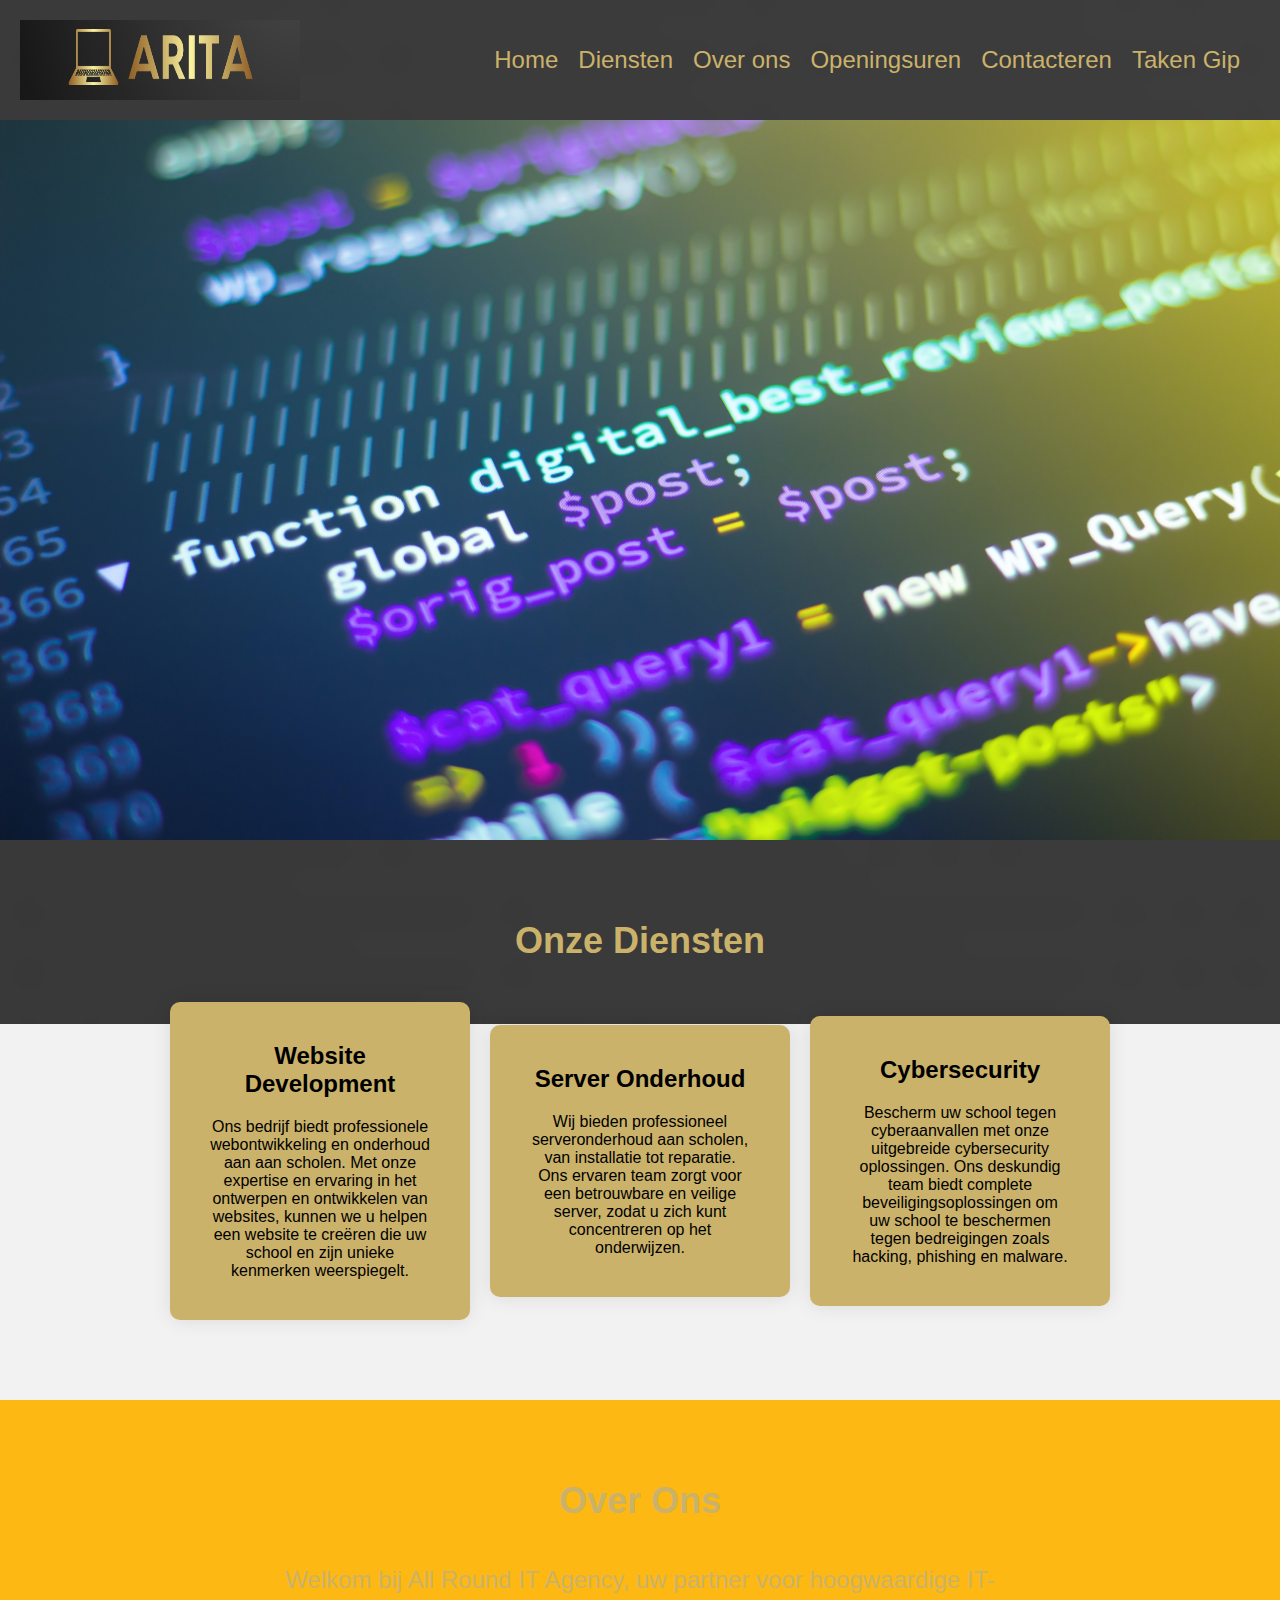
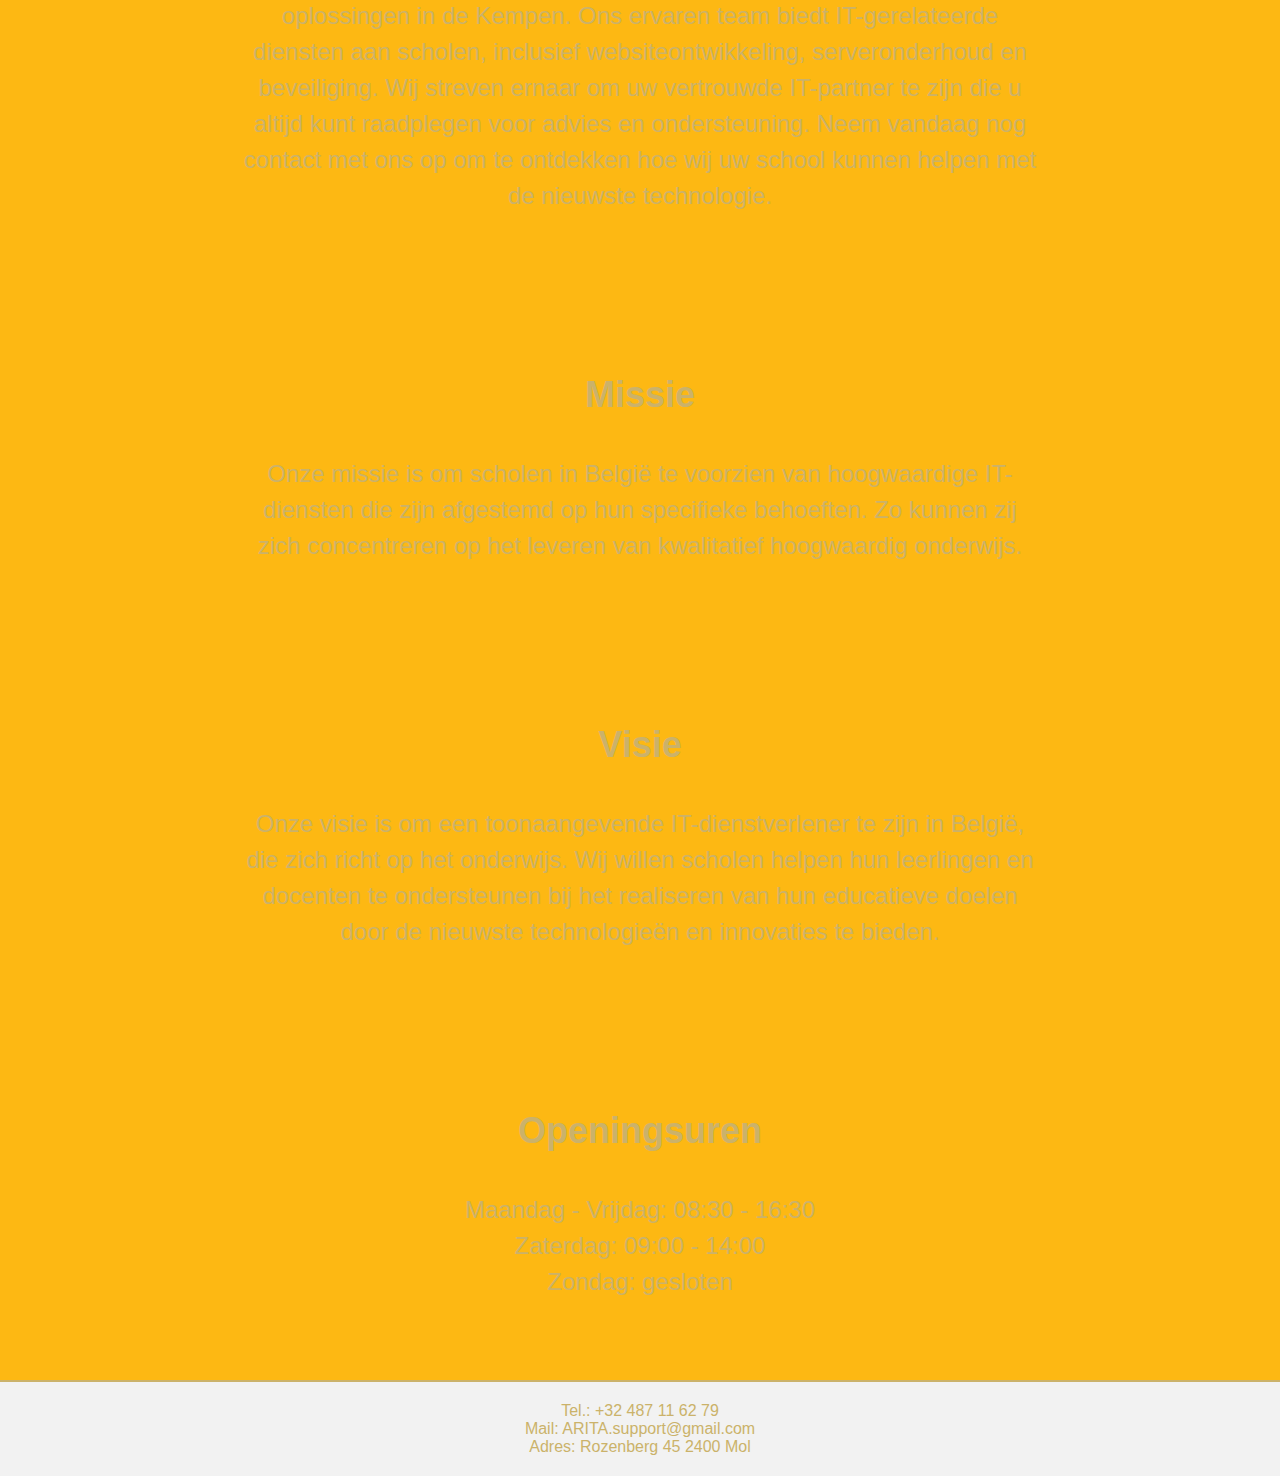
==== index.html @ e6205ab1 "Update index.html" ====
<!DOCTYPE html>
<html>
<head>
	<title>All Round IT Agency</title>
	<meta name="viewport" content="width=device-width, initial-scale=1.0">
	<link rel="stylesheet" href="style.css">
</head>
<body>
	<header>
		<div id="Home" class="navbar">
			<img src="ARITAkort.png"></img>
			<nav>
				<ul>
					<li><a href="#Home">Home</a></li>
					<li><a href="#Diensten">Diensten</a></li>
					<li><a href="#Overons">Over ons</a></li>
					<li><a href="#Openingsuren">Openingsuren</a></li>
					<li><a href="Contactpagina.html">Contacteren</a></li>
					<li><a href="Takengip.html">Taken Gip</a></li>
				</ul>
			</nav>
		</div>
	</header>
	<main>
		<section class="hero">
			<div  class="hero-content">
			
			</div>
		</section>
		
		<section class="services">
			<h2 div id="Diensten">Onze Diensten</h2>
			<div class="service-cards">
				<div class="card">
					
					<div class="card-content">
						<h3>Website Development</h3>
						<p>Ons bedrijf biedt professionele webontwikkeling en onderhoud aan aan scholen. Met onze expertise en ervaring in het ontwerpen en ontwikkelen van websites, kunnen we u helpen een website te creëren die uw school en zijn unieke kenmerken weerspiegelt.</p>
					</div>
				</div>
				<div class="card">
					
					<div class="card-content">
						<h3>Server Onderhoud</h3>
						<p>Wij bieden professioneel serveronderhoud aan scholen, van installatie tot reparatie. Ons ervaren team zorgt voor een betrouwbare en veilige server, zodat u zich kunt concentreren op het onderwijzen.</p>
					</div>
				</div>
				<div class="card">
					
					<div class="card-content">
						<h3>Cybersecurity</h3>
						<p>Bescherm uw school tegen cyberaanvallen met onze uitgebreide cybersecurity oplossingen. Ons deskundig team biedt complete beveiligingsoplossingen om uw school te beschermen tegen bedreigingen zoals hacking, phishing en malware.</p>
					</div>
				</div>
			</div>
		</section>
		<section class="about">
			<h2 div id="Overons">Over Ons</h2>
			<div class="about-content">
				<p>Welkom bij All Round IT Agency, uw partner voor hoogwaardige IT-oplossingen in de Kempen. Ons ervaren team biedt IT-gerelateerde diensten aan scholen, inclusief websiteontwikkeling, serveronderhoud en beveiliging. Wij streven ernaar om uw vertrouwde IT-partner te zijn die u altijd kunt raadplegen voor advies en ondersteuning. Neem vandaag nog contact met ons op om te ontdekken hoe wij uw school kunnen helpen met de nieuwste technologie.</p>
			</div>
		</section>
		<section class="about">
			<h2 div >Missie</h2>
			<div class="about-content">
				<p>Onze missie is om scholen in België te voorzien van hoogwaardige IT-diensten die zijn afgestemd op hun specifieke behoeften. Zo kunnen zij zich concentreren op het leveren van kwalitatief hoogwaardig onderwijs.</p>
			</div>
		</section>
		<section class="about">
			<h2 div >Visie</h2>
			<div class="about-content">
				<p>Onze visie is om een toonaangevende IT-dienstverlener te zijn in België, die zich richt op het onderwijs. Wij willen scholen helpen hun leerlingen en docenten te ondersteunen bij het realiseren van hun educatieve doelen door de nieuwste technologieën en innovaties te bieden.</p>
			</div>
		</section>
		<section class="about">
			<h2 div id="Openingsuren" >Openingsuren</h2>
			<div class="about-content">
				<p> 
              Maandag - Vrijdag: 08:30 - 16:30
              <br>Zaterdag: 09:00 - 14:00
              <br>Zondag: gesloten
                      </p>
		      	</div>
	         	</section>
	</main>
	<footer>
		<p>Tel.:  +32 487 11 62 79
  <br>Mail: ARITA.support@gmail.com
  <br>Adres: Rozenberg 45 2400 Mol
  </p>
	</footer>
</body>
</html>
---- style.css ----
* {
	box-sizing: border-box;
	margin: 0;
	padding: 0;
}

body {
	font-family: Arial, sans-serif;
	color: #333;
}

header {
	background-color: #000;
	color: #fff;
	padding: 20px;
	color:	#CBB26A;
	background-image: url(achtergrond.png);
background-repeat: no-repeat;
  background-attachment: fixed;
  background-size: cover;
}

.navbar {
	display: flex;
	justify-content: space-between;
	align-items: center;
	color:	#AE8625;
}

.logo {
	font-size: 24px;
	font-weight: bold;
	;
	text-decoration: none;
	color:	#CBB26A;
	
}

nav ul {
	display: flex;
	list-style: none;
}

nav ul li {
	margin-right: 20px;
	color:	#CBB26A;
	font-size:1.5em;
}

nav ul li a {
	
	text-decoration: none;
	color:	#CBB26A;
}

nav ul li a:hover {
	text-decoration: underline;
}

.hero {
	background-image: url(coderen.jpg);
	background-size: cover;
	background-position: center;
	height: 80vh;
	display: flex;
	justify-content: center;
	align-items: center;
}

.hero-content {
	text-align: center;
}

.hero-content h1 {
	font-size: 48px;
	margin-bottom: 20px;
	color: #fff;
}

.hero-content p {
	font-size: 24px;
	margin-bottom: 40px;
	color: #fff;
}

.cta {
	display: inline-block;
	padding: 12px 32px;
	background-color: #FDB813;
	color: #000;
	border-radius: 30px;
	text-decoration: none;
	font-size: 18px;
	font-weight: bold;
	transition: background-color 0.3s ease;
}

.cta:hover {
	background-color: #000;
	color: #fff;
}

.services {
	padding: 80px 0;
	text-align: center;
	background-image: url(achtergrond.png);
background-repeat: no-repeat;
  background-attachment: fixed;
  background-size: cover;
  color:	black;
}

.services h2 {
	font-size: 36px;
	margin-bottom: 40px;
	color:#CBB26A;
}


.service-cards {
	display: flex;
	justify-content: center;
	align-items: center;
	
}
.linkterugwebsite{
text-align:center;

}
.card {
	
	box-shadow: 0px 0px 20px rgba(0,0,0,0.1);
	border-radius: 10px;
	padding: 40px;
	margin-right: 20px;
	flex-basis: 300px;
	background-color:#CBB26A;
}

.card:last-child {
	margin-right: 0;
}

.card-icon {
	font-size: 48px;
	color: #FDB813;
	margin-bottom: 20px;
}

.card-content h3 {
	font-size: 24px;
	margin-bottom: 20px;
	
	
}

.card-content p {
	font-size: 16px;
	color: black;
}

.about {
	padding: 80px 0;
	text-align: center;
	background-color: #FDB813;
	color:#CBB26A;
	background-image: url(achtergrond.png);
background-repeat: no-repeat;
  background-attachment: fixed;
  background-size: cover;
}

.about h2 {
	font-size: 36px;
	margin-bottom: 40px;
}

.about-content {
	max-width: 800px;
	margin: 0 auto;
}

.about-content p {
	font-size: 24px;
	line-height: 1.5;
}

footer {
	
	
	text-align: center;
	padding: 20px;
	background-image: url(achtergrond.png);
background-repeat: no-repeat;
  background-attachment: fixed;
  background-size: cover;
  border-top: 2px solid ;
	border-top-color:#CBB26A;
  
}

footer p {
 color:#CBB26A;
	font-size: 16px;
	background-image: url(achtergrond.png);
background-repeat: no-repeat;
  background-attachment: fixed;
  background-size: cover;
}
img {
   
    
    display: block;
    height: 80px;
    width: 280px;
    
    text-indent: -999em;
    text-decoration: none;
	
	/* opmaak van de footer*/
}
/*contactpagina*/
body {
  font-family: Arial, sans-serif;
  background-color: #f2f2f2;
  margin: 0;
  padding: 0;
}

h1 {
  text-align: center;
  margin-top: 50px;
}

form {
  margin: 0 auto;
  width: 50%;
  background-color: #fff;
  border: 1px solid #ddd;
  padding: 20px;
}

label {
  display: block;
  margin-top: 10px;
}

input[type="text"], input[type="email"], textarea {
  width: 100%;
  padding: 10px;
  border: 1px solid #ddd;
  border-radius: 4px;
  box-sizing: border-box;
  margin-bottom: 20px;
}

input[type="submit"] {
  background-color: #008CBA;
  color: #fff;
  border: none;
  padding: 10px 20px;
  border-radius: 4px;
  cursor: pointer;
}

input[type="submit"]:hover {
  background-color: #005f7f;
}
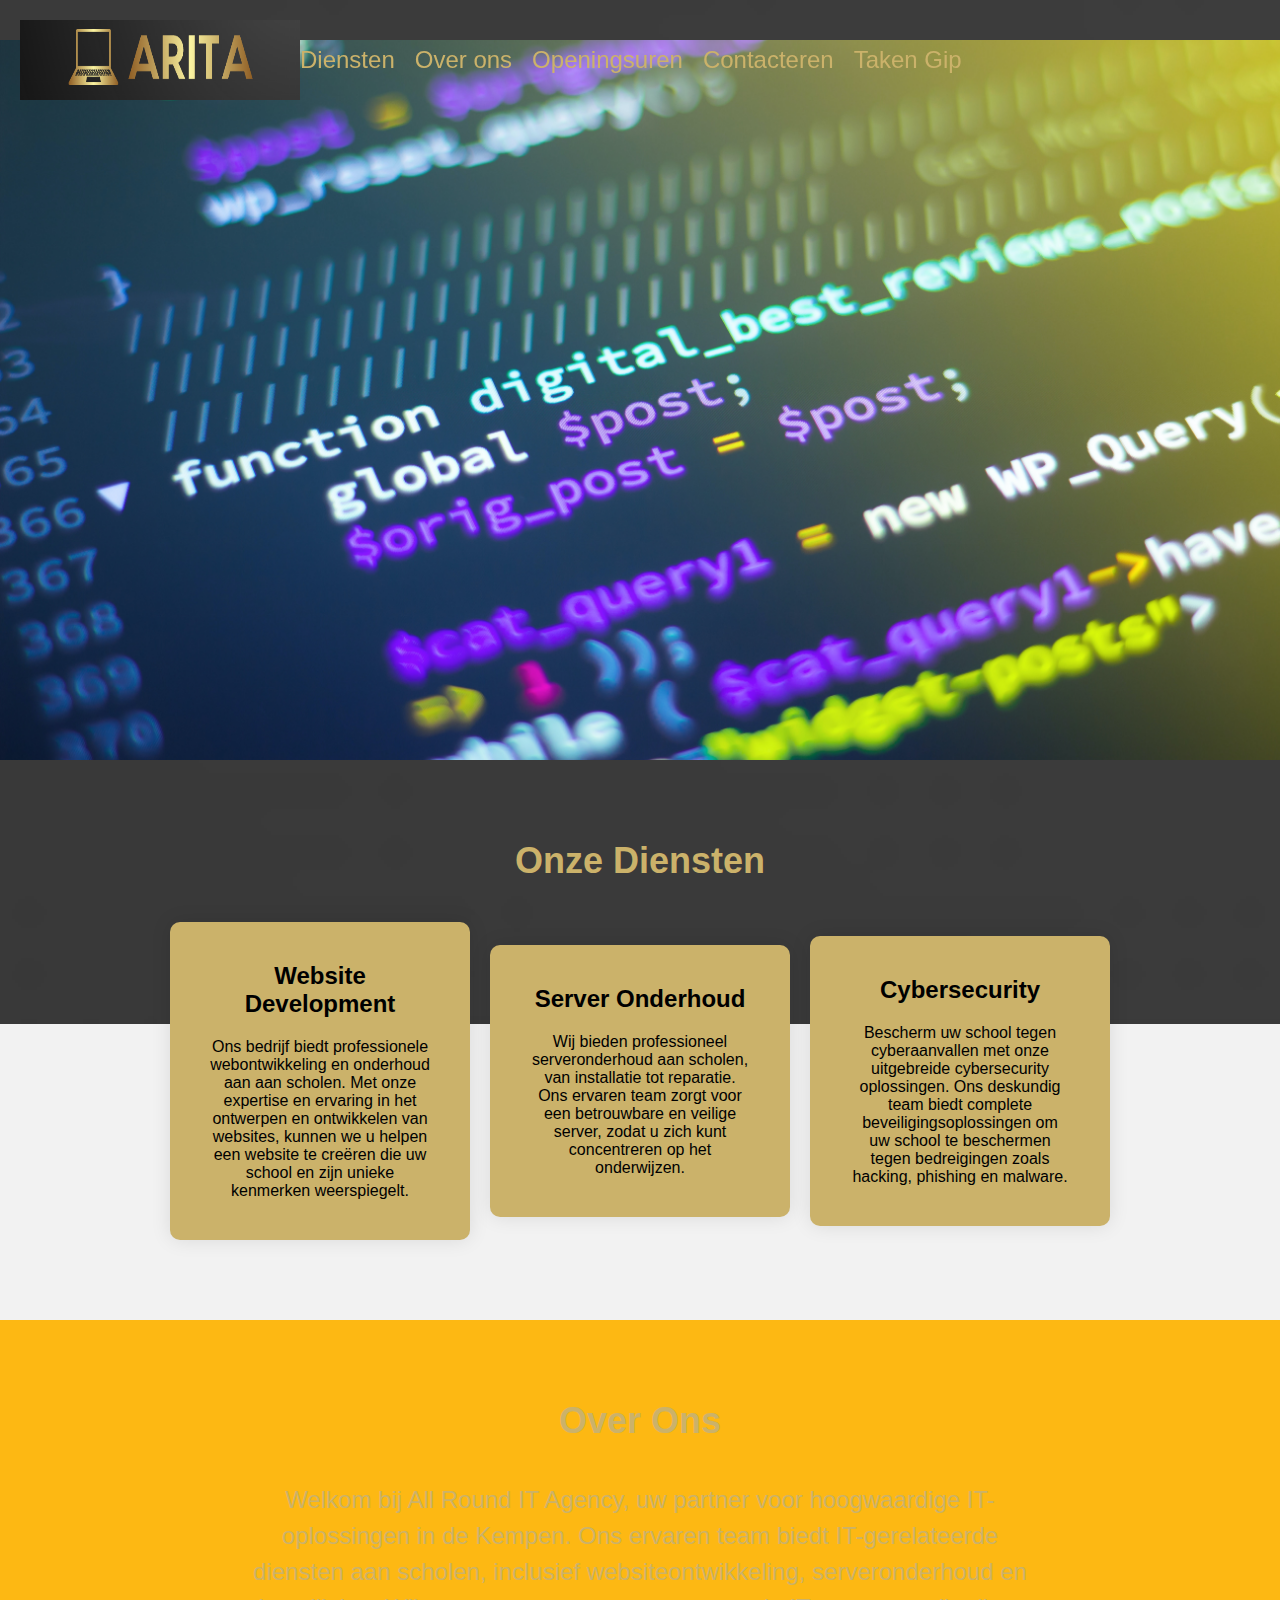
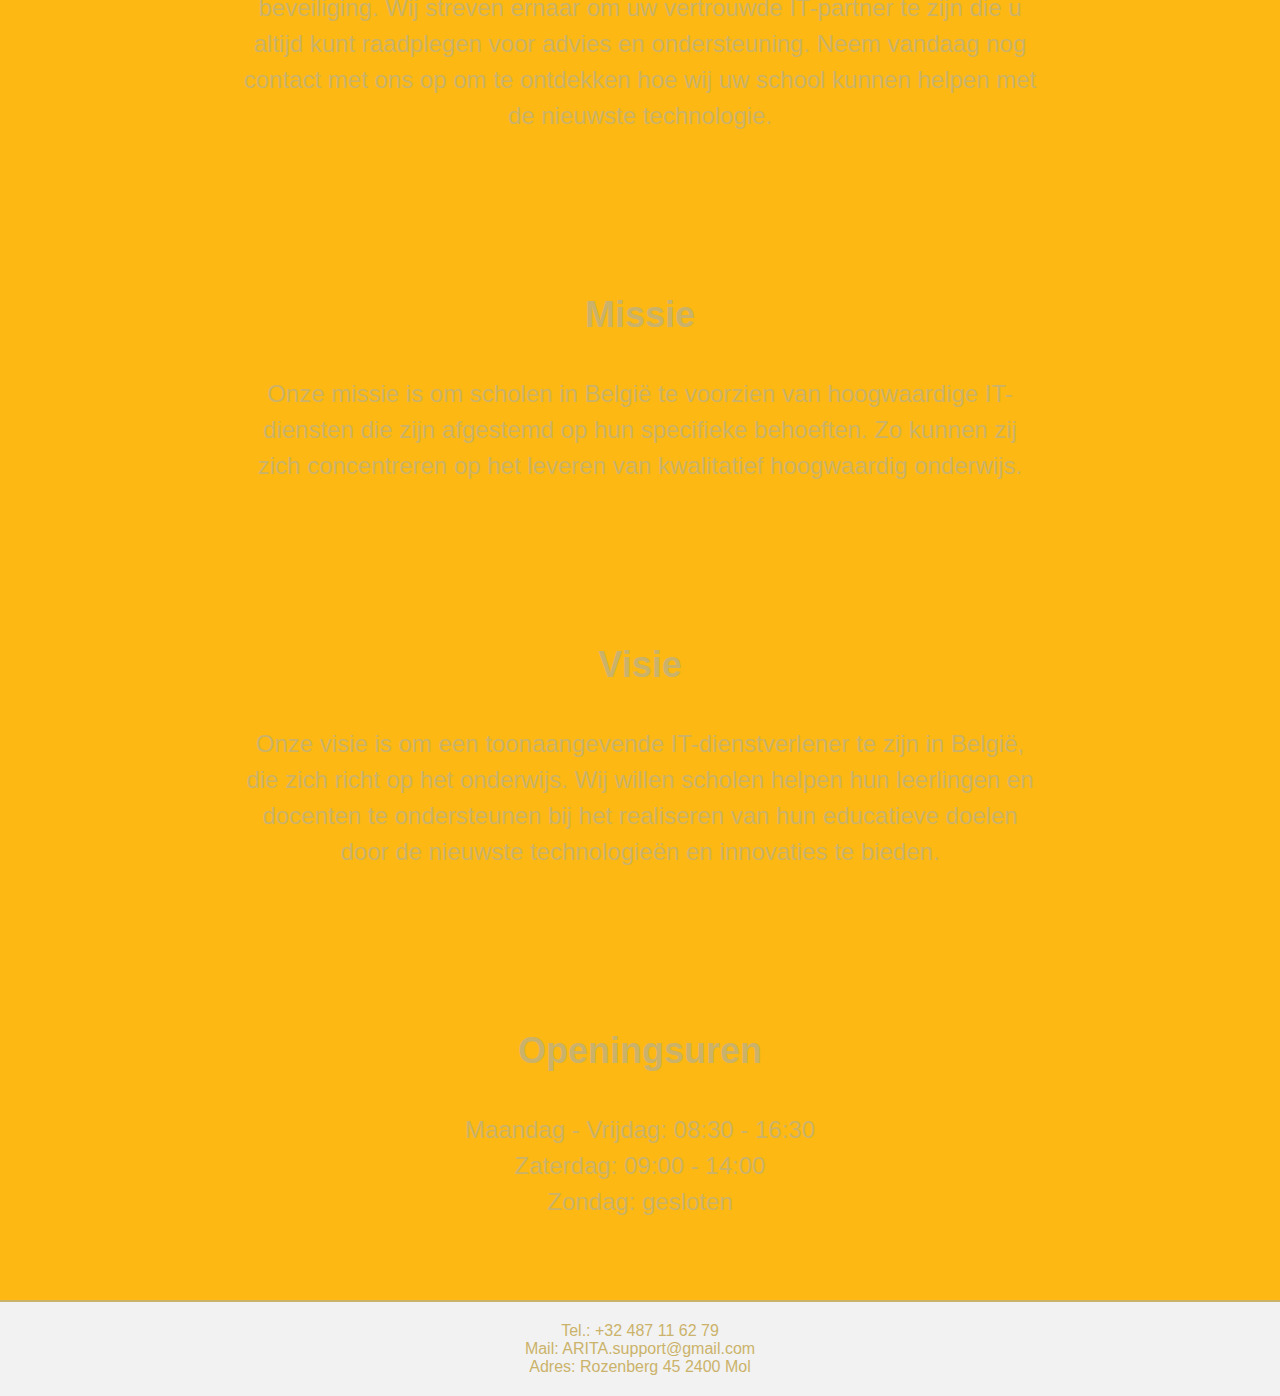
==== commit a7f967cc: "Update index.html" ====
--- a/index.html
+++ b/index.html
@@ -1,4 +1,4 @@
-<!DOCTYPE html>
+
 <html>
 <head>
 	<title>All Round IT Agency</title>
@@ -11,7 +11,7 @@
 			<img src="ARITAkort.png"></img>
 			<nav>
 				<ul>
-					<li><a href="#Home">Home</a></li>
+					
 					<li><a href="#Diensten">Diensten</a></li>
 					<li><a href="#Overons">Over ons</a></li>
 					<li><a href="#Openingsuren">Openingsuren</a></li>
--- a/style.css
+++ b/style.css
@@ -21,6 +21,7 @@
 }
 
 .navbar {
+	position:fixed;
 	display: flex;
 	justify-content: space-between;
 	align-items: center;
@@ -266,3 +267,5 @@
 input[type="submit"]:hover {
   background-color: #005f7f;
 }
+
+
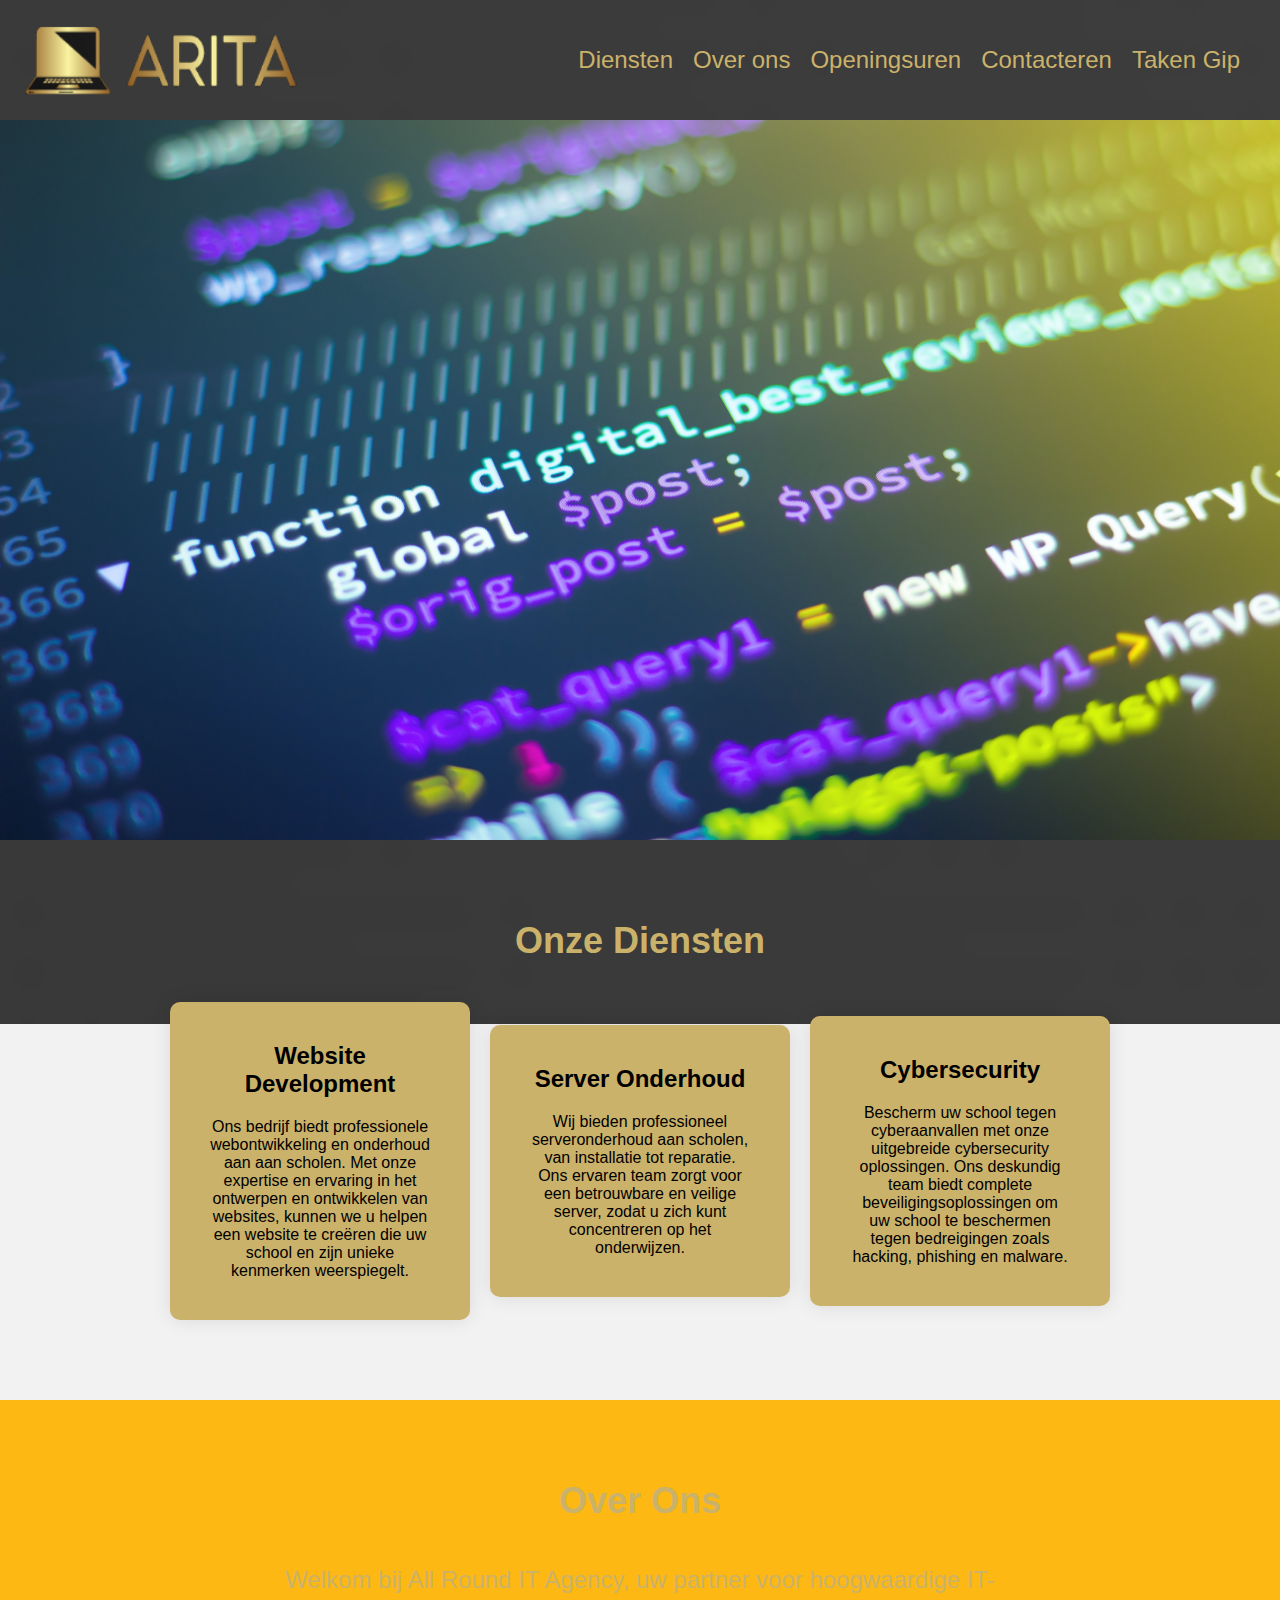
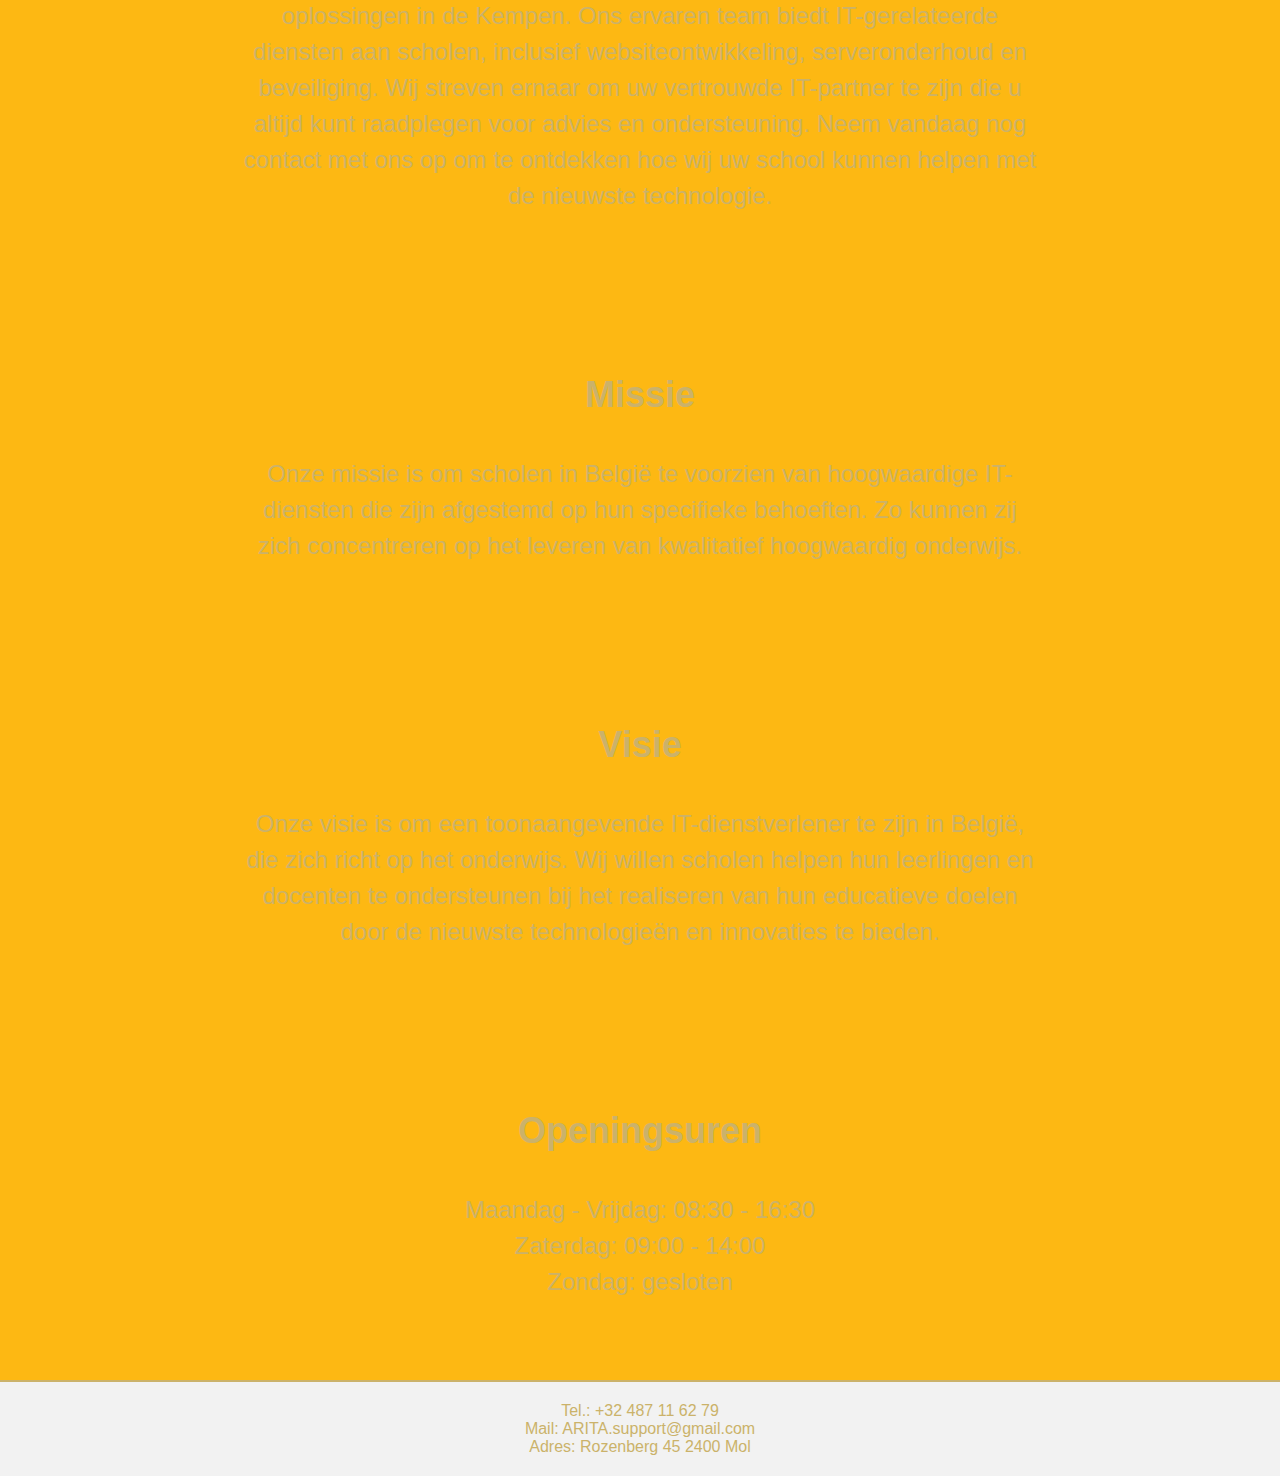
==== commit 92a0a377: "Update index.html" ====
--- a/index.html
+++ b/index.html
@@ -8,7 +8,7 @@
 <body>
 	<header>
 		<div id="Home" class="navbar">
-			<img src="ARITAkort.png"></img>
+			<img src="logotransparant.png"></img>
 			<nav>
 				<ul>
 					
--- a/style.css
+++ b/style.css
@@ -21,43 +21,59 @@
 }
 
 .navbar {
-	position:fixed;
-	display: flex;
-	justify-content: space-between;
-	align-items: center;
-	color:	#AE8625;
+    display: flex;
+    justify-content: space-between;
+    align-items: center;
+    color:    #AE8625;
 }
 
 .logo {
-	font-size: 24px;
-	font-weight: bold;
-	;
-	text-decoration: none;
-	color:	#CBB26A;
-	
+    font-size: 24px;
+    font-weight: bold;
+    ;
+    text-decoration: none;
+    color:    #CBB26A;
+    
 }
 
 nav ul {
-	display: flex;
-	list-style: none;
+    
+    display: flex;
+    list-style: none;
 }
 
 nav ul li {
-	margin-right: 20px;
-	color:	#CBB26A;
-	font-size:1.5em;
+    margin-right: 20px;
+    color:    #CBB26A;
+    font-size:1.5em;
 }
 
 nav ul li a {
-	
-	text-decoration: none;
-	color:	#CBB26A;
-}
-
+    position:relative;
+    text-decoration: none;
+    color:    #CBB26A;
+}
+nav ul li  a::after {
+  content: '';
+  position: absolute;
+  bottom: 0;
+  left: 0;
+  height: 2px;
+  width: 100%;
+  background-color: #CBB26A;
+  transform: scaleX(0);
+  transition: transform 0.2s ease-in-out;
+}
+nav a:hover::after {
+  transform: scaleX(1);
+  
+}
 nav ul li a:hover {
-	text-decoration: underline;
-}
-
+    
+    color: #CBB26A;
+  transform: scale(1.2);
+  text-shadow: none;
+}
 .hero {
 	background-image: url(coderen.jpg);
 	background-size: cover;
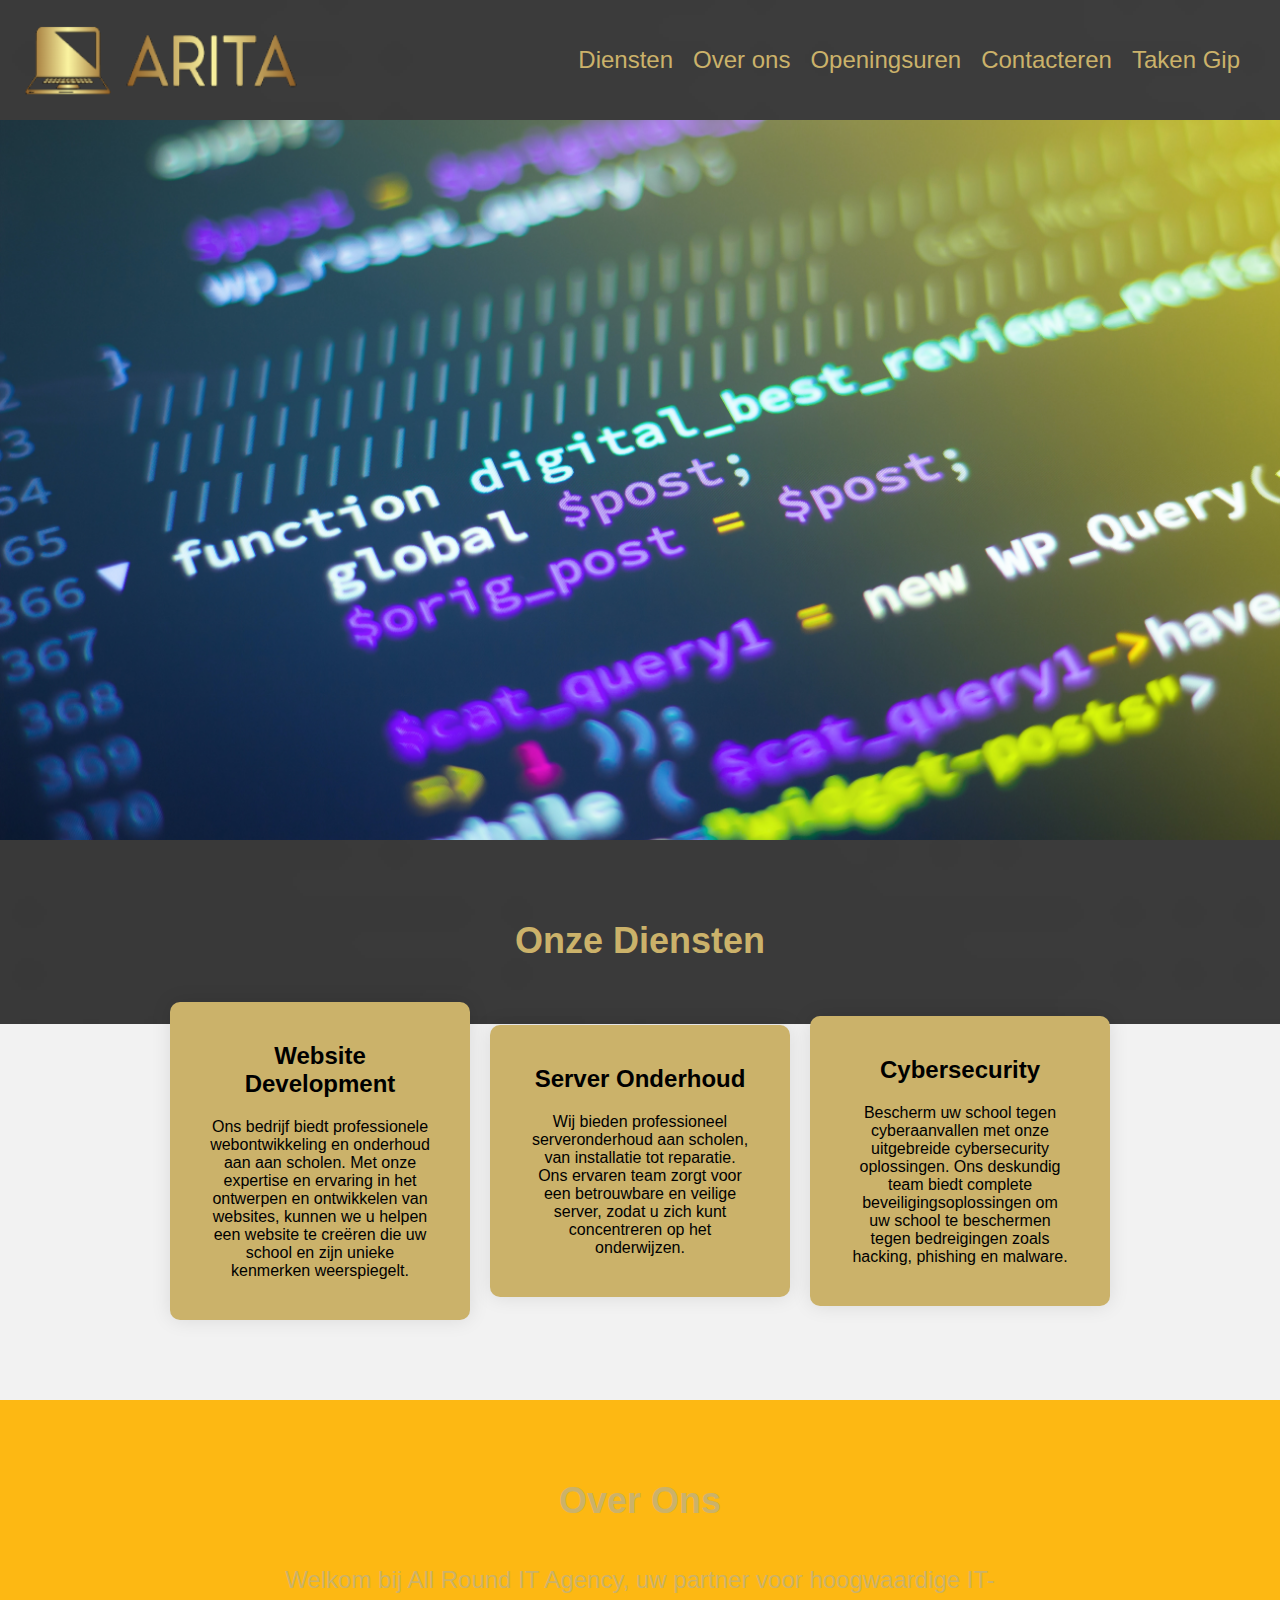
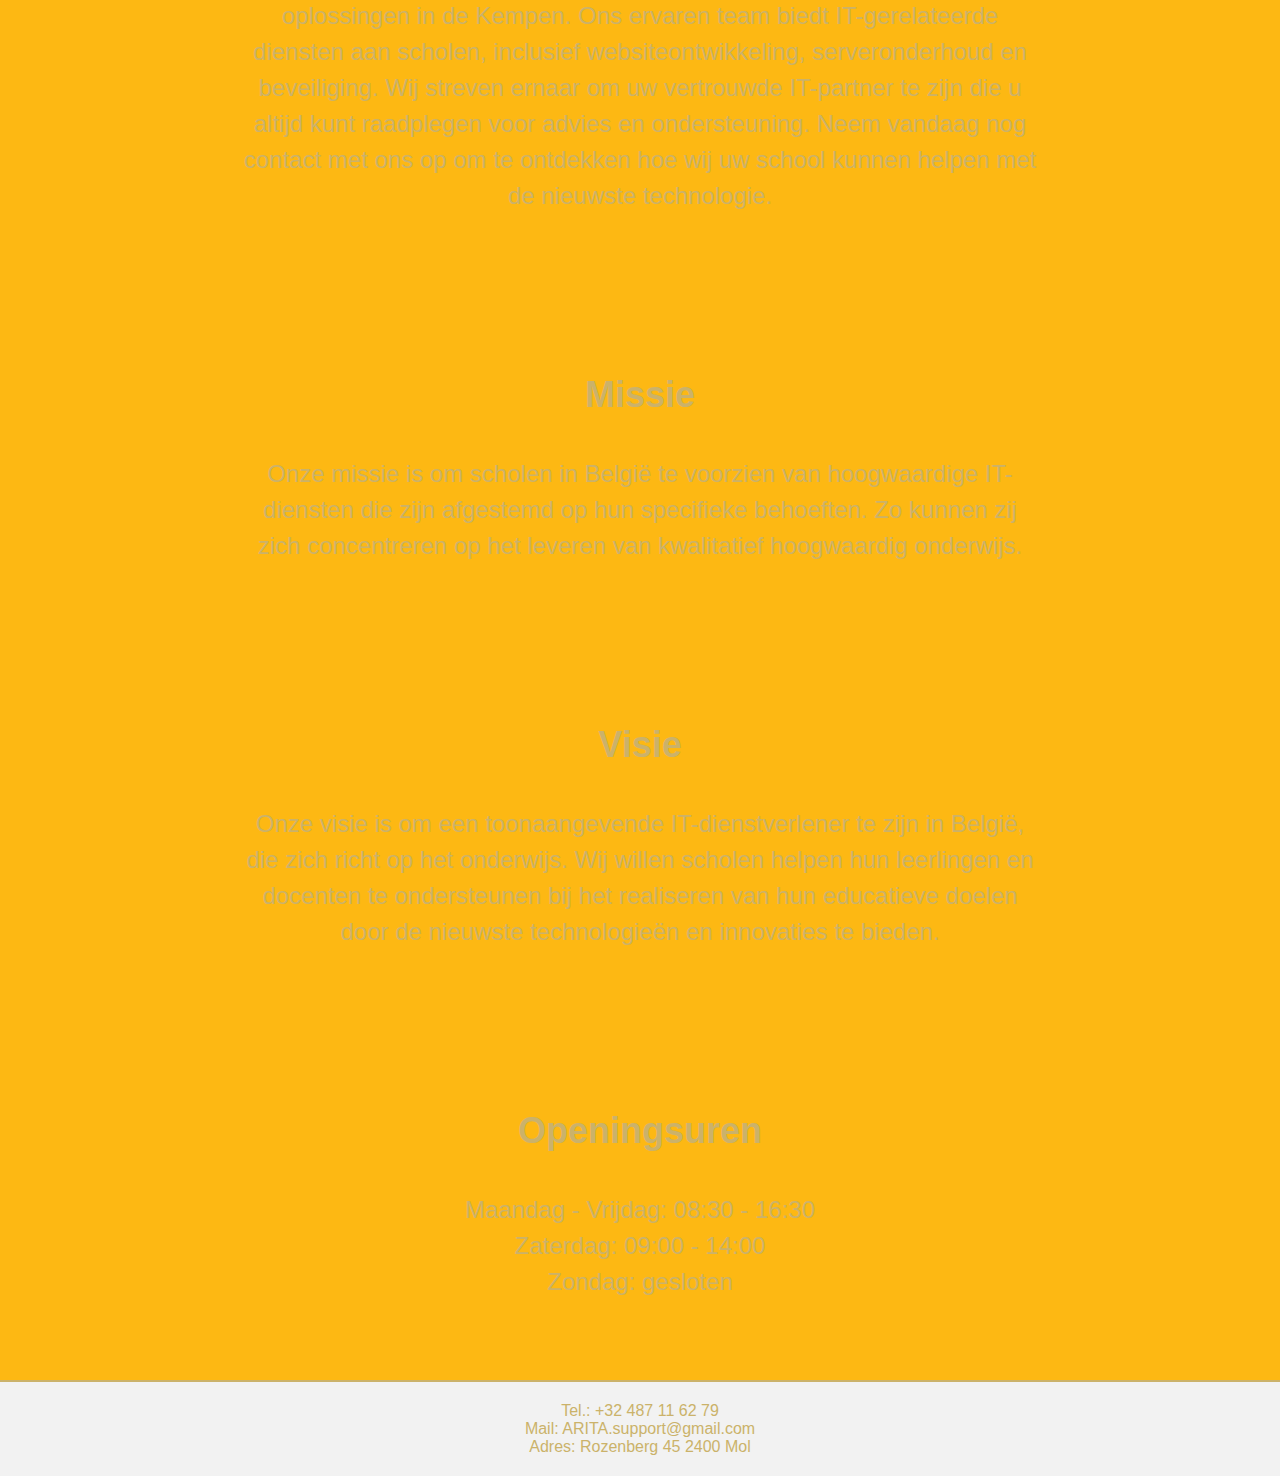
==== commit 38cdf3b2: "Update index.html" ====
--- a/index.html
+++ b/index.html
@@ -8,7 +8,7 @@
 <body>
 	<header>
 		<div id="Home" class="navbar">
-			<img src="logotransparant.png"></img>
+			<img src="transparant.png"></img>
 			<nav>
 				<ul>
 					
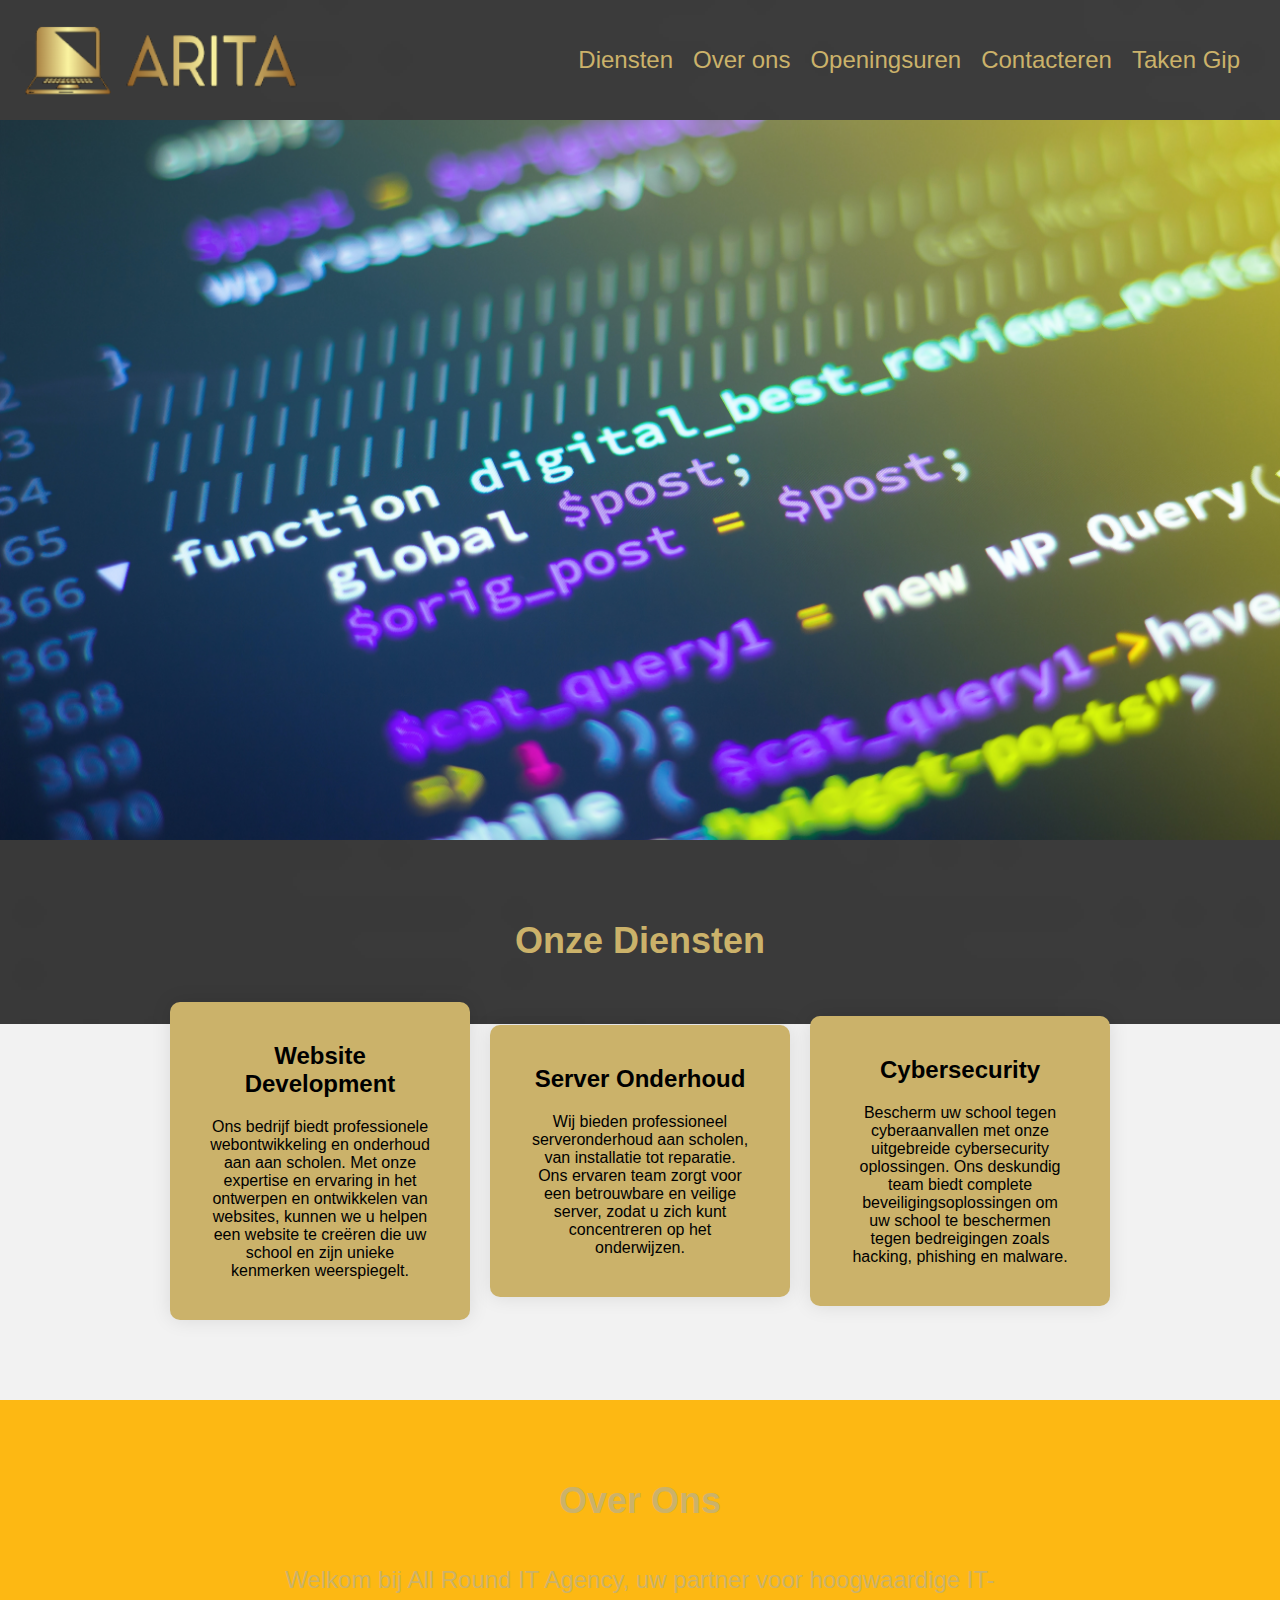
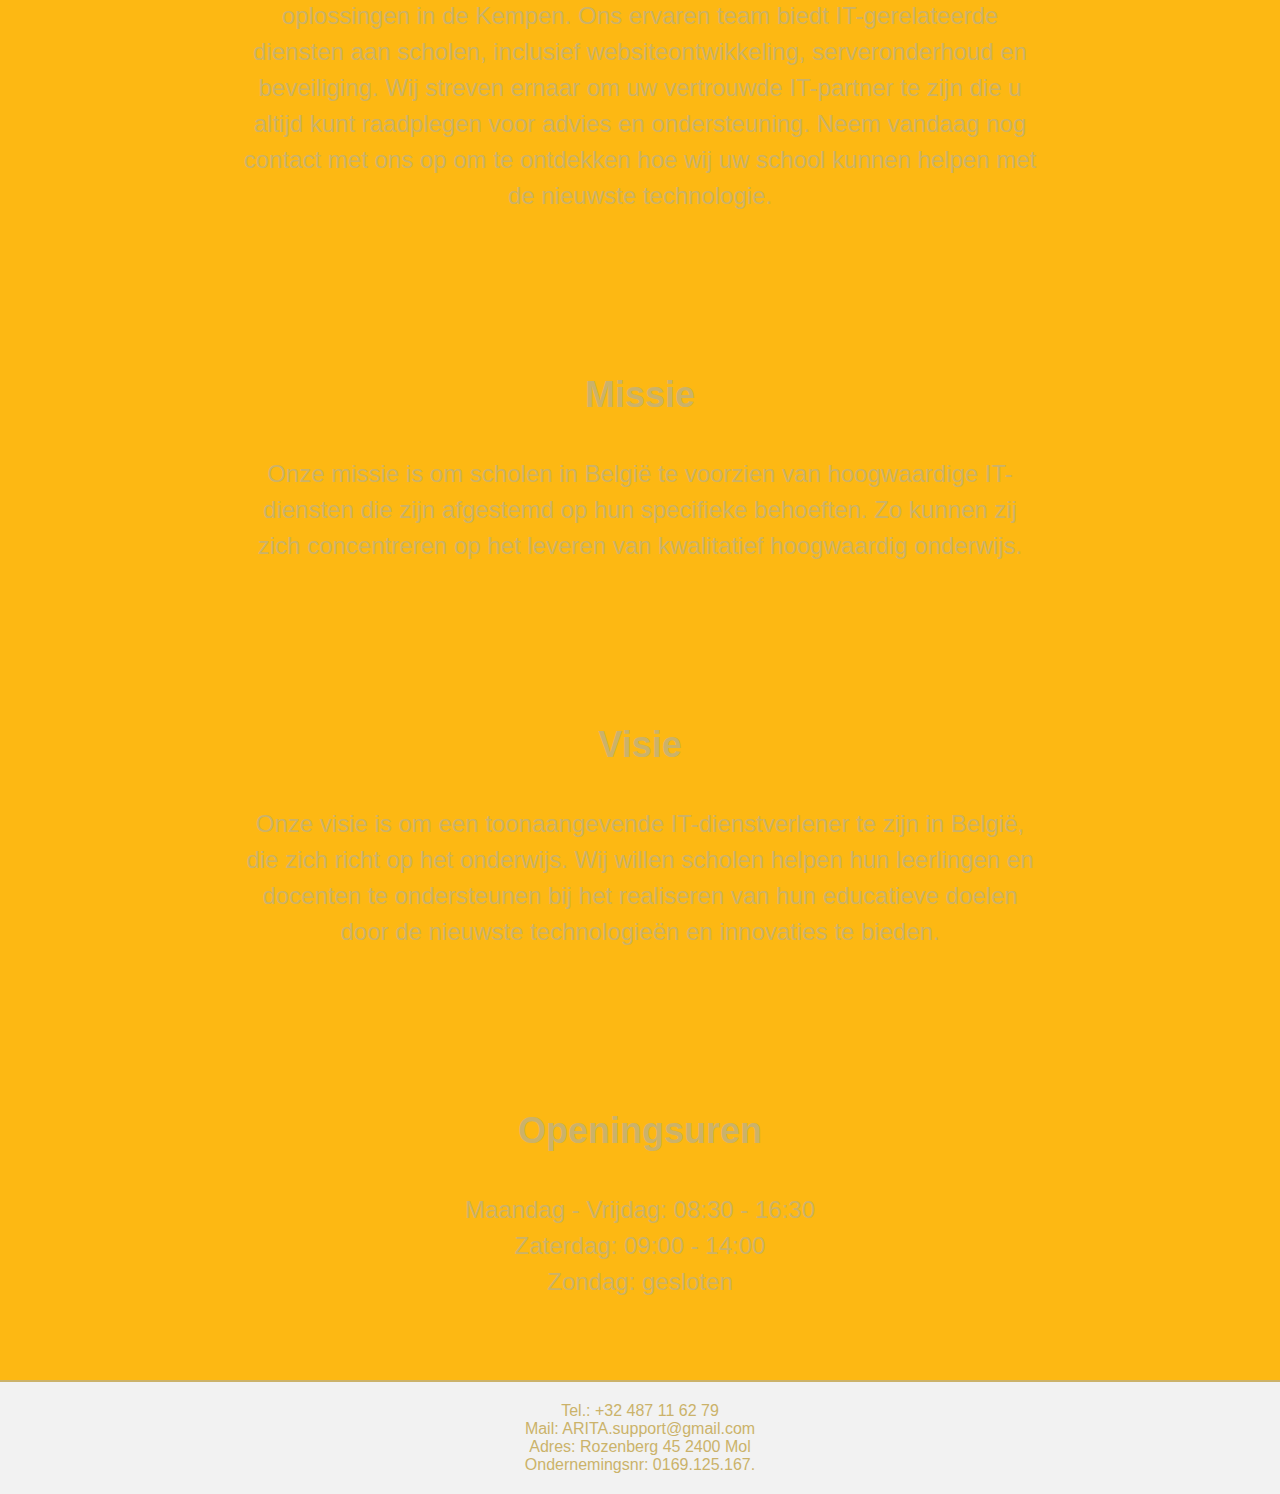
==== commit 3ce92f5c: "Update index.html" ====
--- a/index.html
+++ b/index.html
@@ -87,6 +87,7 @@
 		<p>Tel.:  +32 487 11 62 79
   <br>Mail: ARITA.support@gmail.com
   <br>Adres: Rozenberg 45 2400 Mol
+  <br>Ondernemingsnr: 0169.125.167.
   </p>
 	</footer>
 </body>
--- a/style.css
+++ b/style.css
@@ -3,12 +3,12 @@
 	margin: 0;
 	padding: 0;
 }
-
+/* opmaak body */
 body {
 	font-family: Arial, sans-serif;
 	color: #333;
 }
-
+/* opmaak header */
 header {
 	background-color: #000;
 	color: #fff;
@@ -19,14 +19,14 @@
   background-attachment: fixed;
   background-size: cover;
 }
-
+/* navigatiebar */
 .navbar {
     display: flex;
     justify-content: space-between;
     align-items: center;
     color:    #AE8625;
 }
-
+/* logo */
 .logo {
     font-size: 24px;
     font-weight: bold;
@@ -41,18 +41,19 @@
     display: flex;
     list-style: none;
 }
-
+/* navigatiebar list items */
 nav ul li {
     margin-right: 20px;
     color:    #CBB26A;
     font-size:1.5em;
 }
-
+/* navigatiebar list items links */
 nav ul li a {
     position:relative;
     text-decoration: none;
     color:    #CBB26A;
 }
+/* streep die verschijnt onder navigatiebar wanneer je hovert */
 nav ul li  a::after {
   content: '';
   position: absolute;
@@ -64,16 +65,19 @@
   transform: scaleX(0);
   transition: transform 0.2s ease-in-out;
 }
+/* ook bij hover */
 nav a:hover::after {
   transform: scaleX(1);
   
 }
+/* ook hover*/
 nav ul li a:hover {
     
     color: #CBB26A;
   transform: scale(1.2);
   text-shadow: none;
 }
+/* grote foto homepage */
 .hero {
 	background-image: url(coderen.jpg);
 	background-size: cover;
@@ -116,7 +120,7 @@
 	background-color: #000;
 	color: #fff;
 }
-
+/* diensten */
 .services {
 	padding: 80px 0;
 	text-align: center;
@@ -175,7 +179,7 @@
 	font-size: 16px;
 	color: black;
 }
-
+/* over ons */
 .about {
 	padding: 80px 0;
 	text-align: center;
@@ -201,7 +205,7 @@
 	font-size: 24px;
 	line-height: 1.5;
 }
-
+/* over de footer */
 footer {
 	
 	
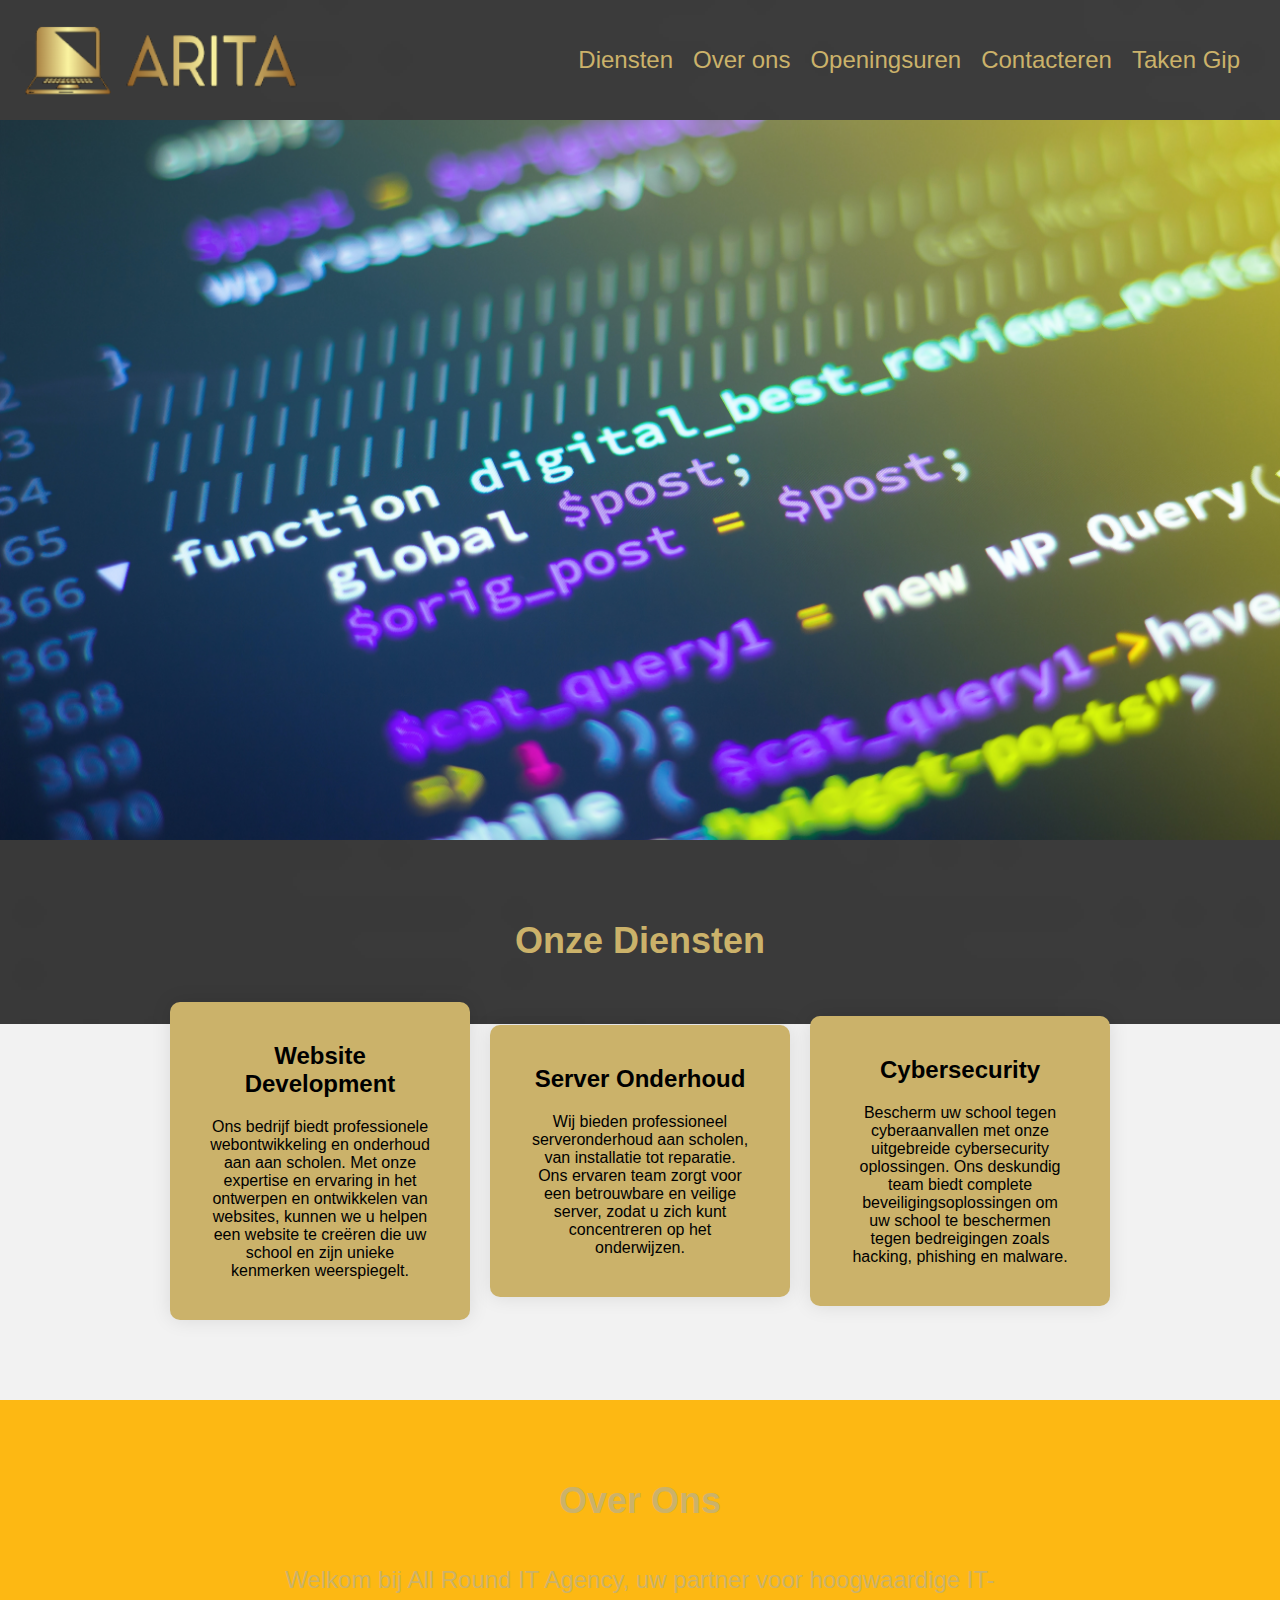
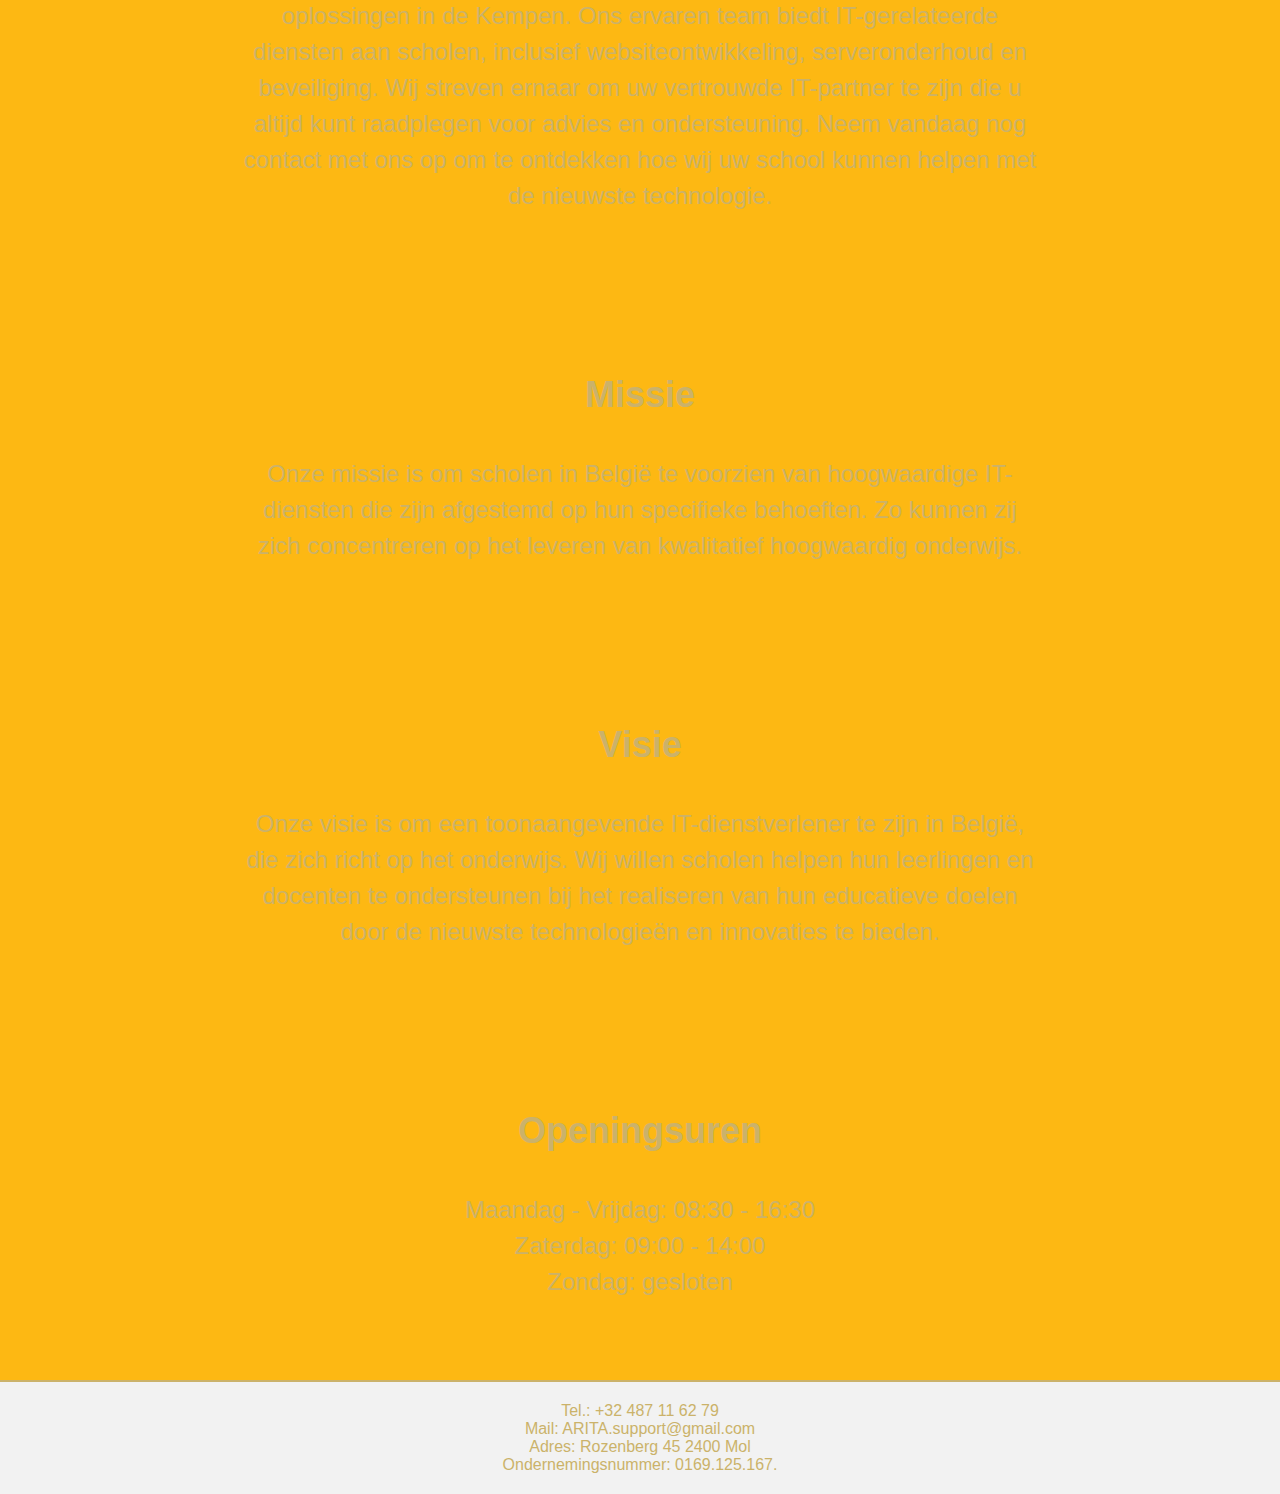
==== commit 83be6e64: "Update index.html" ====
--- a/index.html
+++ b/index.html
@@ -87,7 +87,7 @@
 		<p>Tel.:  +32 487 11 62 79
   <br>Mail: ARITA.support@gmail.com
   <br>Adres: Rozenberg 45 2400 Mol
-  <br>Ondernemingsnr: 0169.125.167.
+  <br>Ondernemingsnummer: 0169.125.167.
   </p>
 	</footer>
 </body>
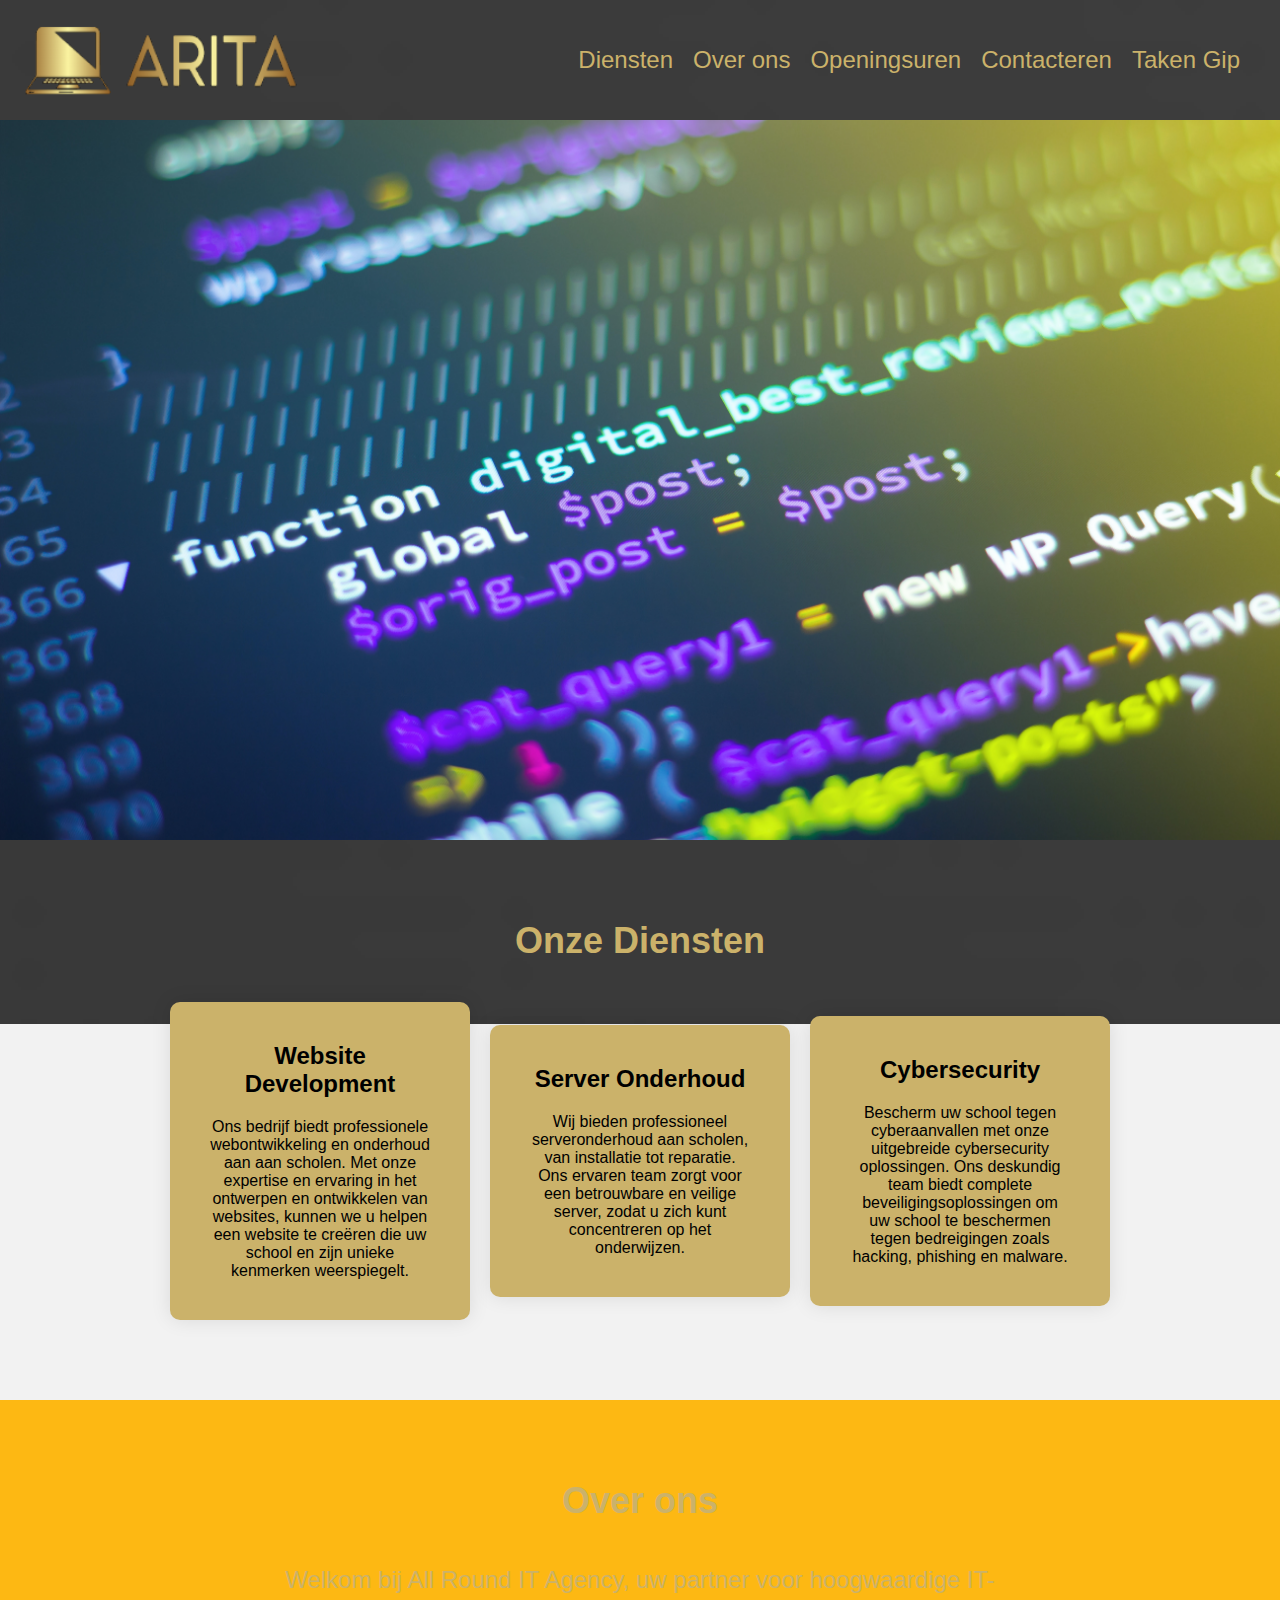
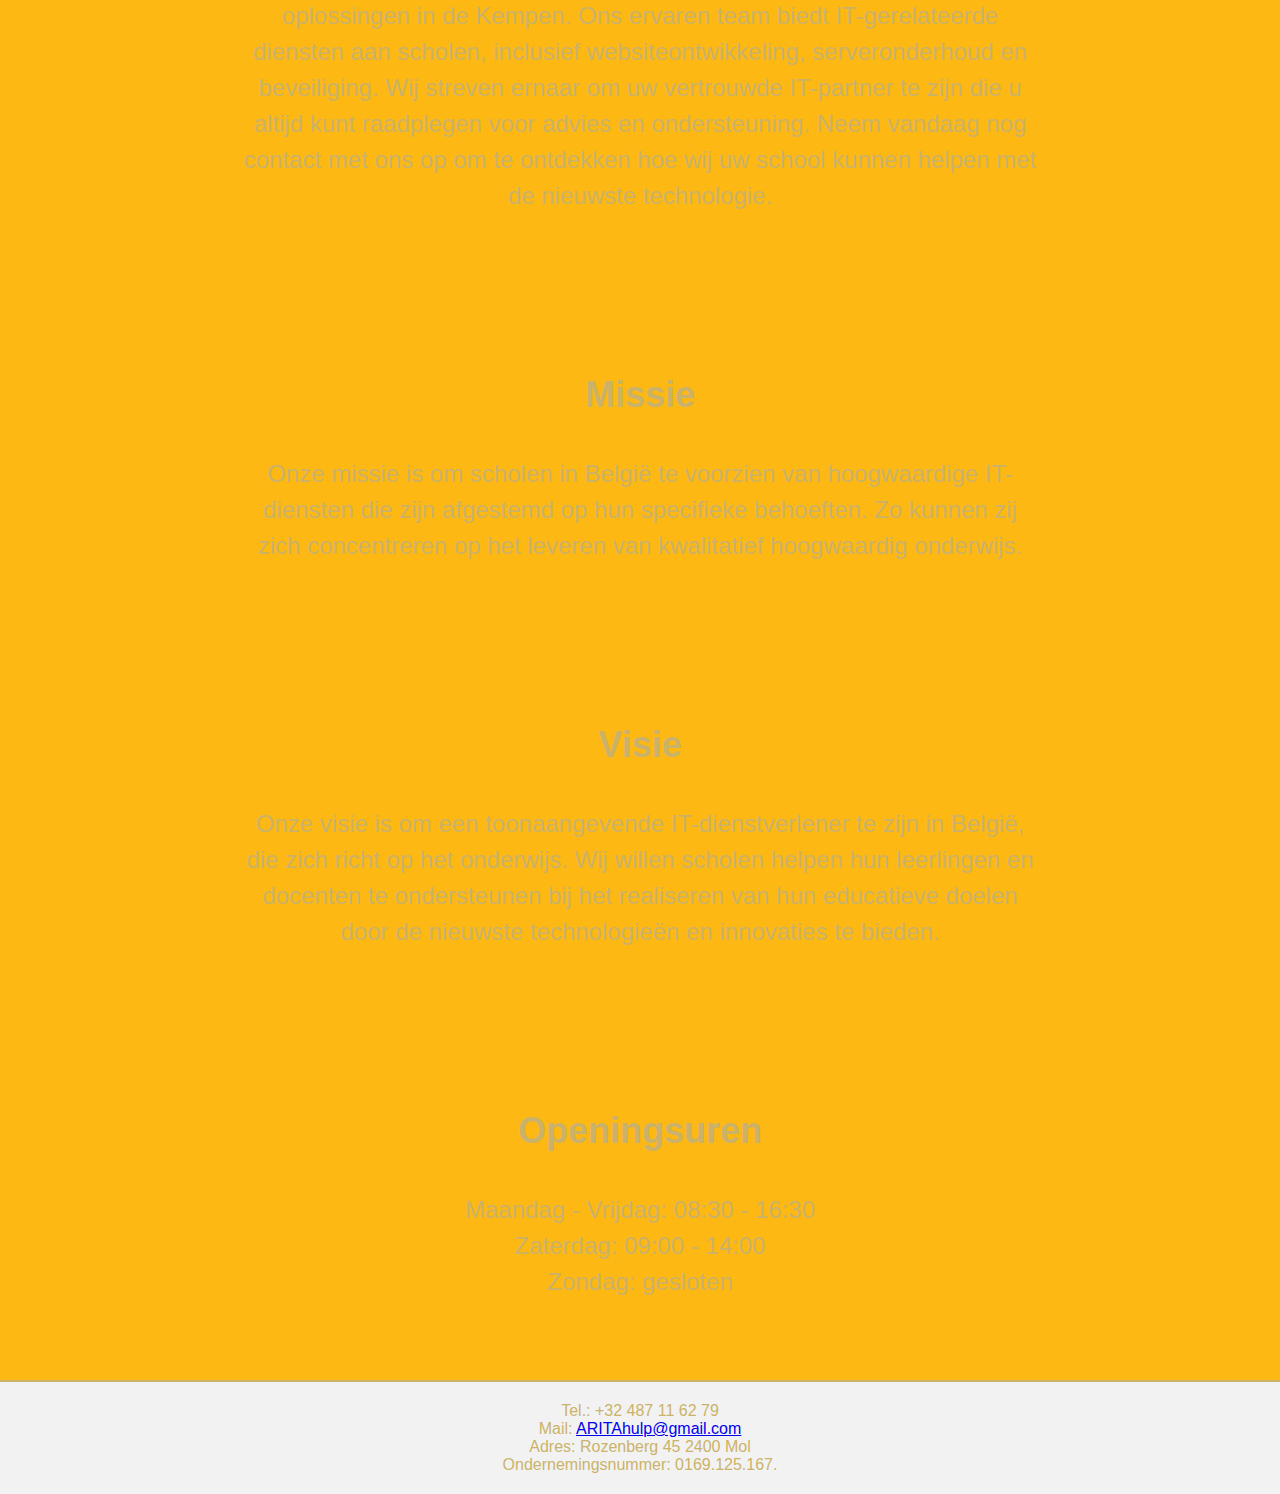
==== commit f31fa1a9: "Update index.html" ====
--- a/index.html
+++ b/index.html
@@ -55,7 +55,7 @@
 			</div>
 		</section>
 		<section class="about">
-			<h2 div id="Overons">Over Ons</h2>
+			<h2 div id="Overons">Over ons</h2>
 			<div class="about-content">
 				<p>Welkom bij All Round IT Agency, uw partner voor hoogwaardige IT-oplossingen in de Kempen. Ons ervaren team biedt IT-gerelateerde diensten aan scholen, inclusief websiteontwikkeling, serveronderhoud en beveiliging. Wij streven ernaar om uw vertrouwde IT-partner te zijn die u altijd kunt raadplegen voor advies en ondersteuning. Neem vandaag nog contact met ons op om te ontdekken hoe wij uw school kunnen helpen met de nieuwste technologie.</p>
 			</div>
@@ -85,7 +85,7 @@
 	</main>
 	<footer>
 		<p>Tel.:  +32 487 11 62 79
-  <br>Mail: ARITA.support@gmail.com
+  <br>Mail: <a href="mailto:ARITAhulp@gmail.com" class="home-link">ARITAhulp@gmail.com</a>
   <br>Adres: Rozenberg 45 2400 Mol
   <br>Ondernemingsnummer: 0169.125.167.
   </p>
